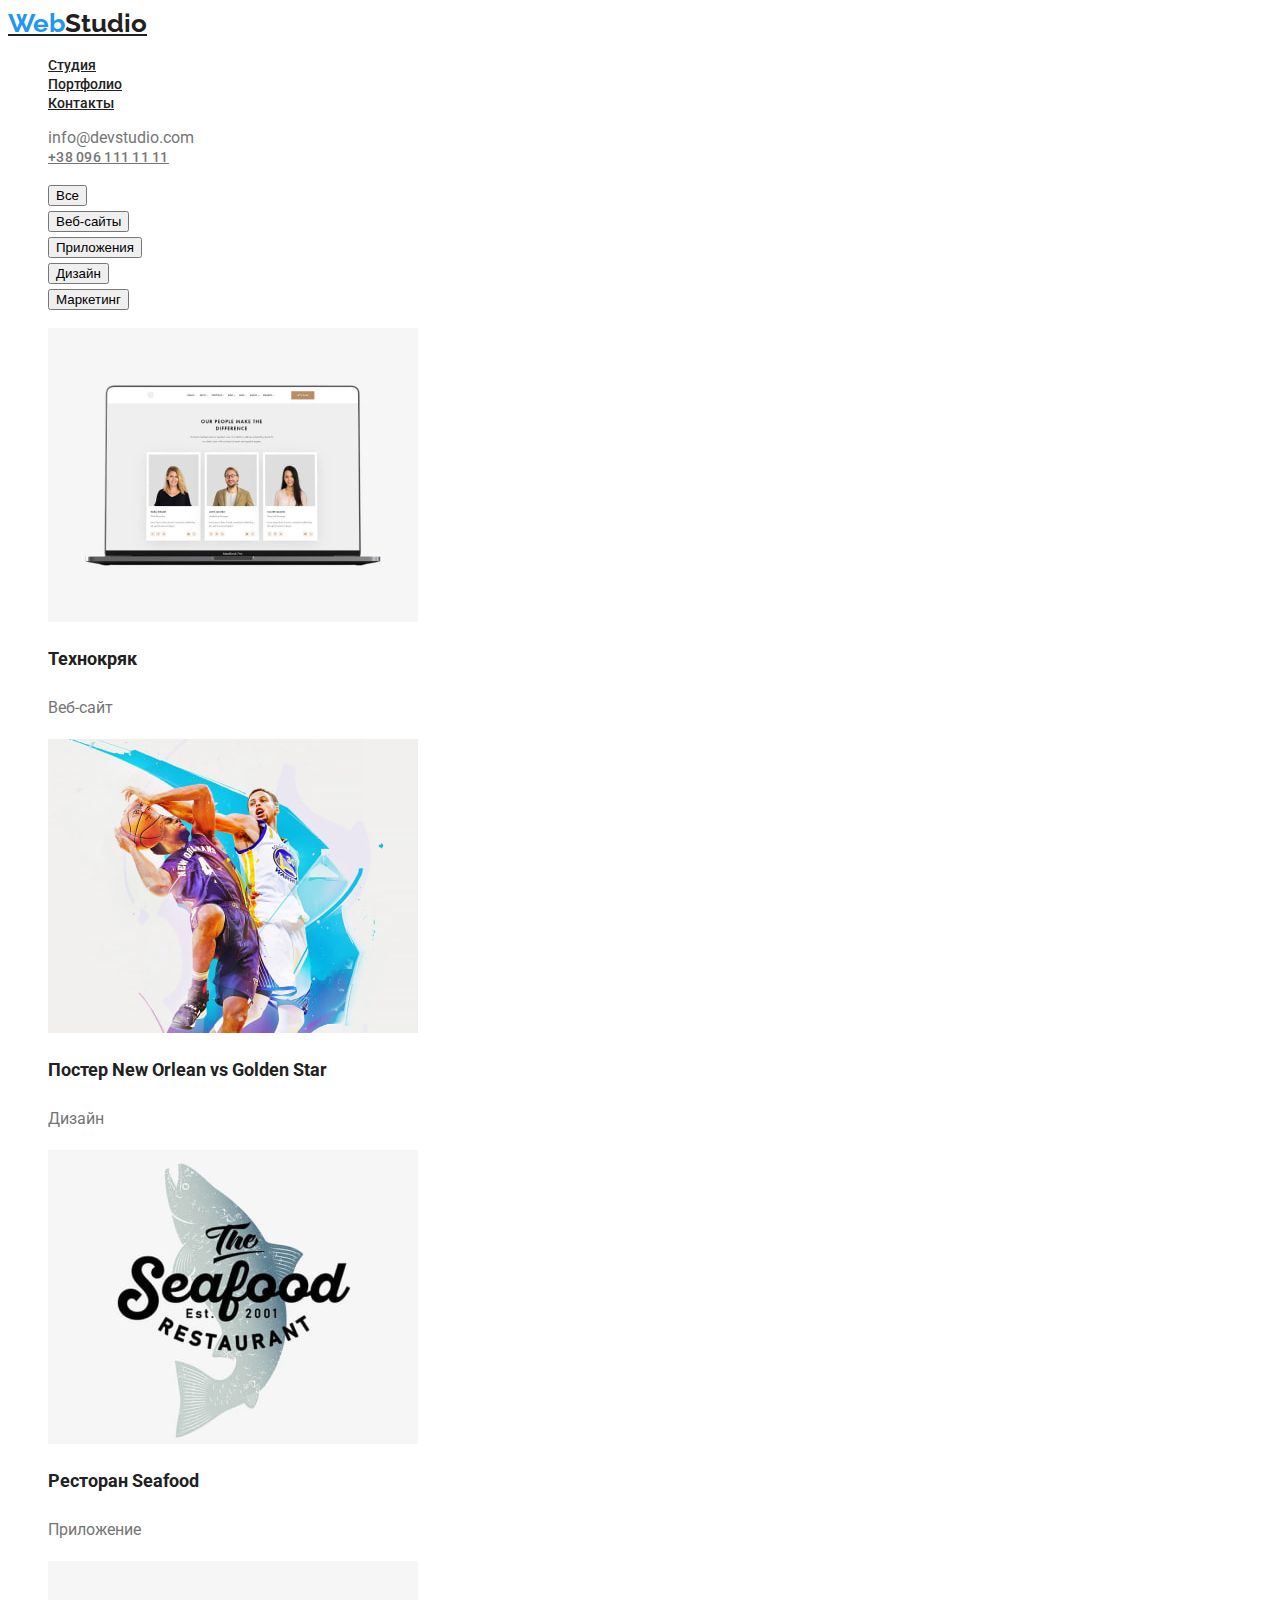
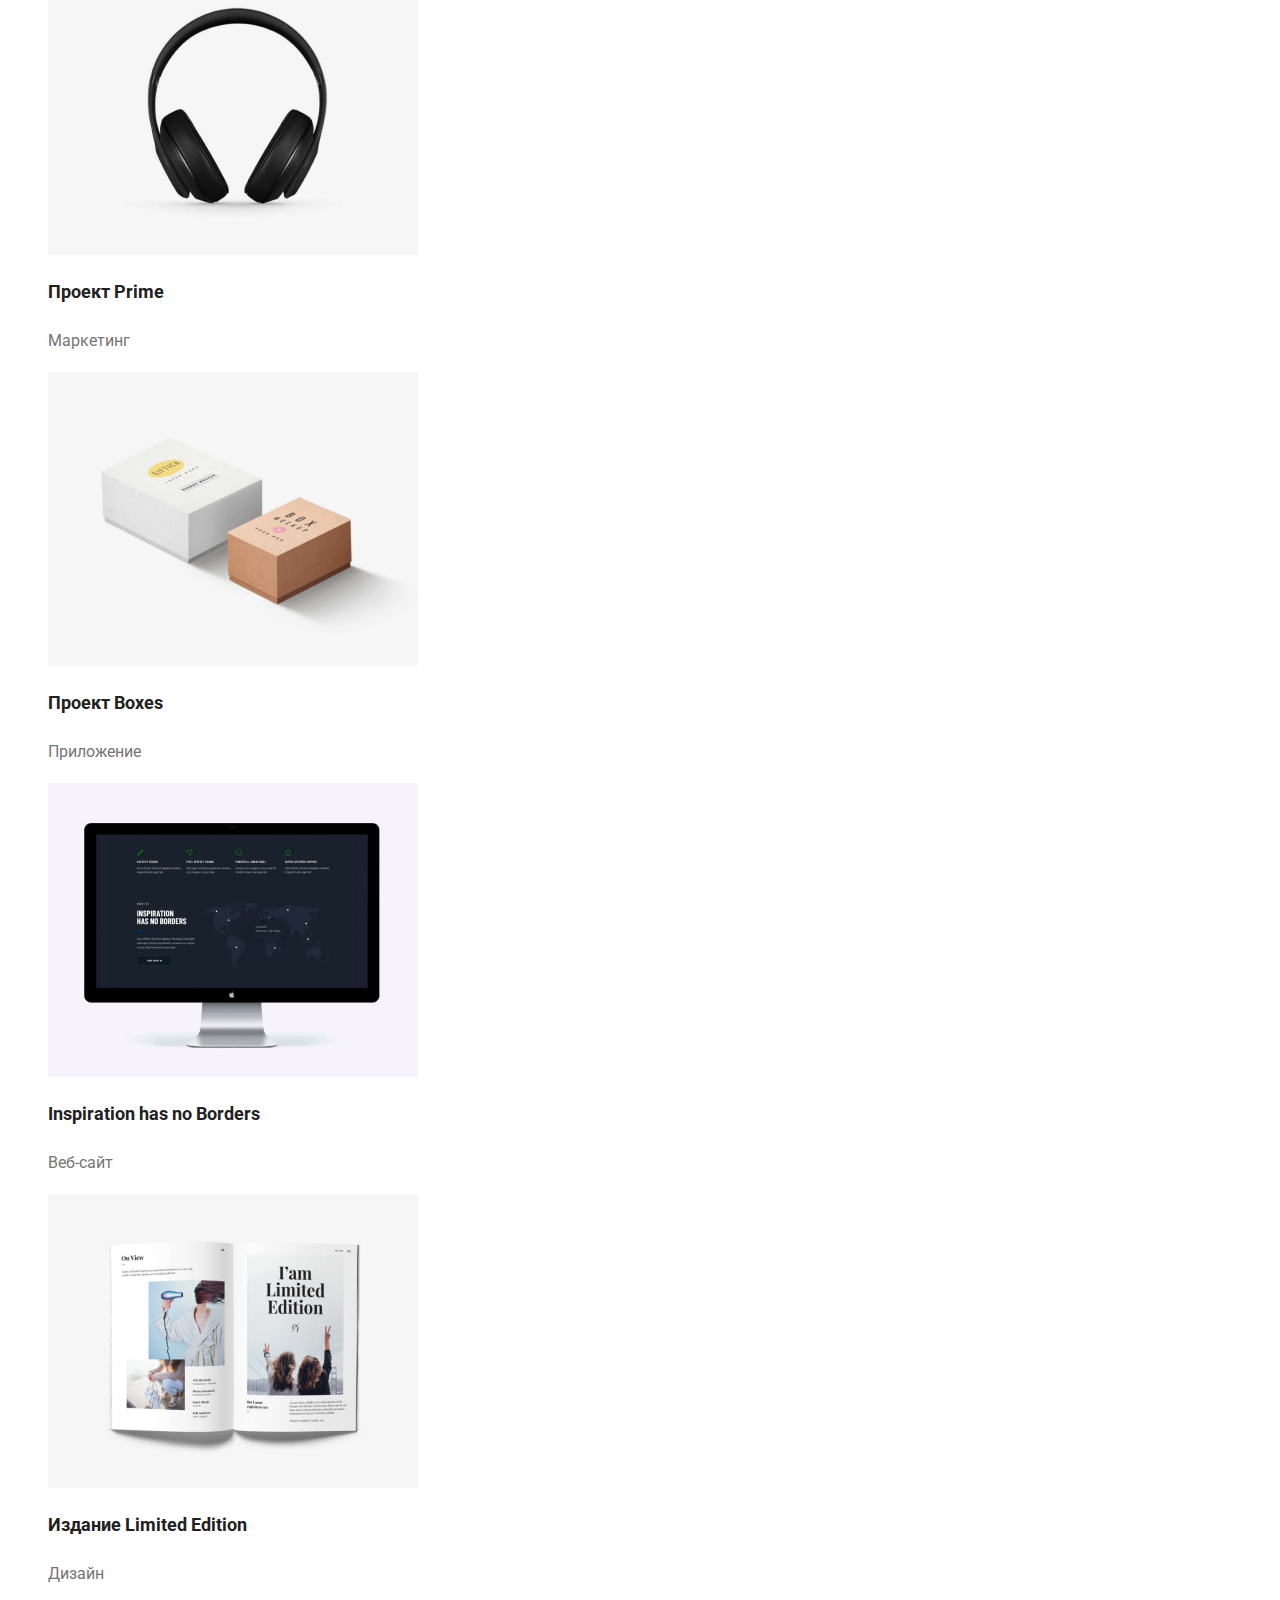
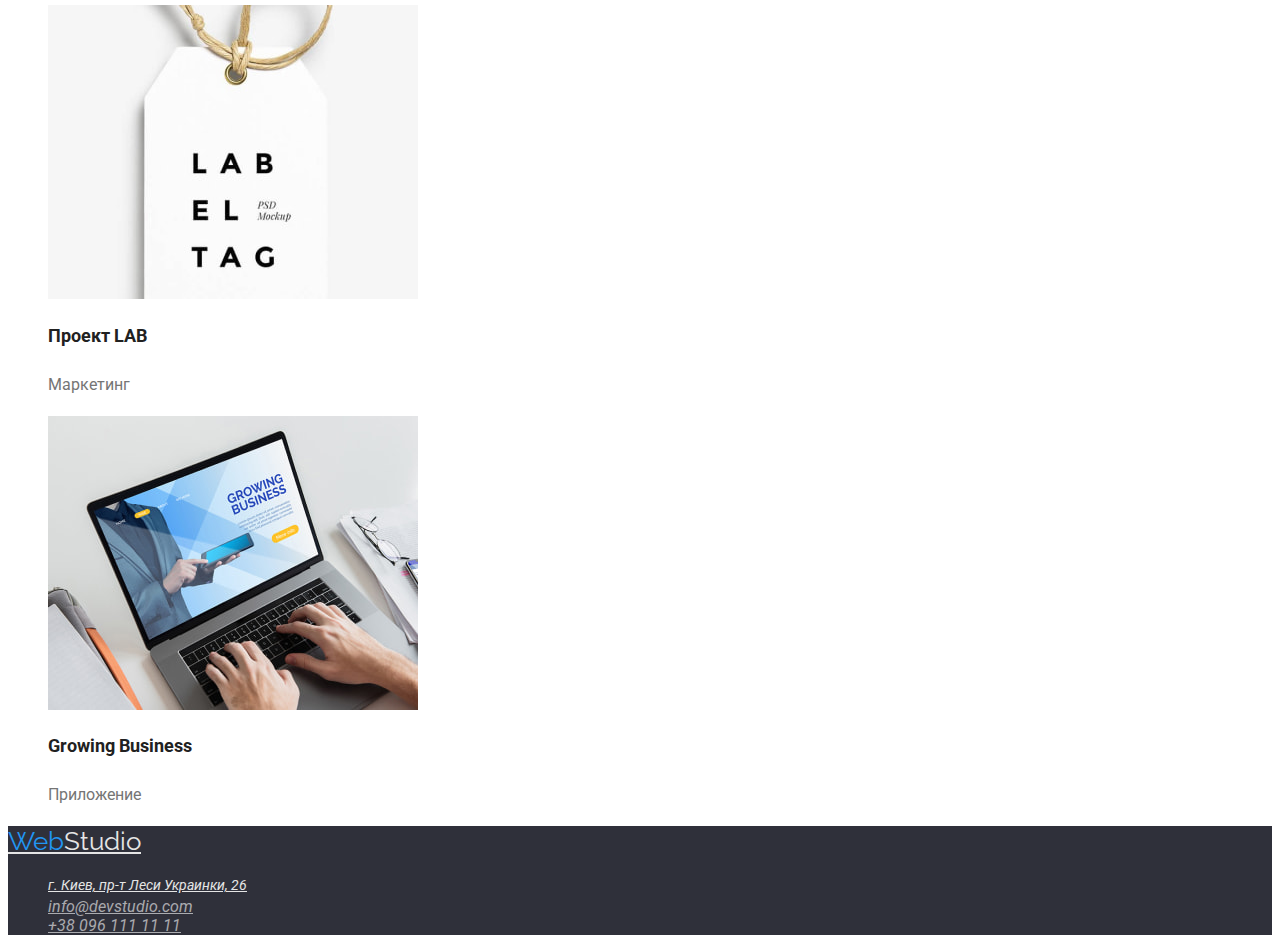
==== portfolio.html @ 23fa8088 "portfolio-colors-fonts" ====
<!DOCTYPE html>
<html lang="en">
<head>
    <meta charset="UTF-8">
    <meta http-equiv="X-UA-Compatible" content="IE=edge">
    <meta name="viewport" content="width=device-width, initial-scale=1.0">
    <title>Portfolio</title>
    <link rel="stylesheet" href="./css/styles.css" />
    <link rel="stylesheet" href="./css/common.css" />
    <link rel="preconnect" href="https://fonts.googleapis.com">
    <link rel="preconnect" href="https://fonts.gstatic.com" crossorigin>
    <link href="https://fonts.googleapis.com/css2?family=Raleway:wght@700&family=Roboto:wght@400;500;700;900&display=swap" rel="stylesheet">
</head>
<body class="page-body">
    <!-- шапка сайту -->
    <header class="page-header">
      <!-- логотип сайту -->
      <a
        href="./"
        lang="en"
        rel="noopener noreferrer"
        target="_blank"
        class="logo"
        ><span class="accent">Web</span>Studio</a
      >

      <!-- меню навігації -->
      <nav class="nav-section">
        <ul class="site-nav">
          <li><a href="./index.html" class="link current">Студия</a></li>
          <li><a href="./portfolio.html" class="link" >Портфолио</a></li>
          <li><a href="./" class="link" >Контакты</a></li>
        </ul>
      </nav>

      <ul class="auth-nav">
        <li class="e-mail"><a href="mailto:info@devstudio.com"></a>info@devstudio.com</a></li>
        <li class="telephone"><a href="tel:+380961111111">+38 096 111 11 11</a></li>
      </ul>
    </header>

    <!-- фільтр -->
    <ul class="filter-list">
        <li><button type="button" cursor="pointer" class="link">Все</button></li>
        <li><button type="button" cursor="pointer" class="link">Веб-сайты</button></li>
        <li><button type="button" cursor="pointer" class="link">Приложения</button></li>
        <li><button type="button" cursor="pointer" class="link">Дизайн</button></li>
        <li><button type="button" cursor="pointer" class="link">Маркетинг</button></li>
    </ul>


    <!-- контент -->
    <main>
<!-- логічний підзаголовок, ховаємо за допомогою атрибуту hidden -->
    <h1 hidden>Проекты</h1>
      <!-- наші проекти -->

        <ul class="all-projects">
          <li>
            <img
              src="./images/portfolio/web-site/project_1.jpg"
              alt="project_1"
              width="370"
              height="294"
            />
            <h2 class="title">Технокряк</h2>
            <p class="text">Веб-сайт</p>
          </li>
          <li>
            <img
              src="./images/portfolio/design/project_2.jpg"
              alt="project_2"
              width="370"
              height="294"
            />
            <h2 class="title">Постер New Orlean vs Golden Star</h2>
            <p class="text">Дизайн</p>
          </li>
          <li>
            <img
              src="./images/portfolio/app/project_3.jpg"
              alt="project_3"
              width="370"
              height="294"
            />
            <h2 class="title">Ресторан Seafood</h2>
            <p class="text">Приложение</p>
          </li>
          <li>
            <img
              src="./images/portfolio/marketing/project_4.jpg"
              alt="project_4"
              width="370"
              height="294"
            />
            <h2 class="title">Проект Prime</h2>
            <p class="text">Маркетинг</p>
          </li>
          <li>
            <img
              src="./images/portfolio/app/project_5.jpg"
              alt="project_5"
              width="370"
              height="294"
            />
            <h2 class="title">Проект Boxes</h2>
            <p class="text">Приложение</p>
          </li>
          <li>
            <img
              src="./images/portfolio/web-site/project_6.jpg"
              alt="project_6"
              width="370"
              height="294"
            />
            <h2 class="title">Inspiration has no Borders</h2>
            <p class="text">Веб-сайт</p>
          </li>
          <li>
            <img
              src="./images/portfolio/design/project_7.jpg"
              alt="project_7"
              width="370"
              height="294"
            />
            <h2 class="title">Издание Limited Edition</h2>
            <p class="text">Дизайн</p>
          </li>
          <li>
            <img
              src="./images/portfolio/marketing/project_8.jpg"
              alt="project_8"
              width="370"
              height="294"
            />
            <h2 class="title">Проект LAB</h2>
            <p class="text">Маркетинг</p>
          </li>
          <li>
            <img
              src="./images/portfolio/app/project_9.jpg"
              alt="project_9"
              width="370"
              height="294"
            />
            <h2 class="title">Growing Business</h2>
            <p class="text">Приложение</p>
          </li>
        </ul>
    </main>

    <!-- підвал сайту -->
    <footer class="footer-section">
        <!-- логотип сайту -->
        <a
          href="./"
          lang="en"
          rel="noopener noreferrer"
          target="_blank"
          class="Logo"
          ><span class="accent">Web</span>Studio</a
        >
        <address>
          <ul>
            <li>
              <a
                href="https://bit.ly/3pXMvUd"
                target="_blank"
                rel="noopener noreferrer"
                class="adress"
                >г. Киев, пр-т Леси Украинки, 26</a
              >
            </li>
            <li><a href="mailto:info@devstudio.com" class="link">info@devstudio.com</a></li>
            <li><a href="tel:+380961111111" class="link">+38 096 111 11 11</a></li>
          </ul>
        </address>
      </footer>
  </body>
</html>
---- css/styles.css ----
/* колір основного тексту rgba(33, 33, 33, 1); */
/* вторичний колір тексту rgba(117, 117, 117, 1); */
/* білий #E5E5E5 */
/* акцент rgba(33, 150, 243, 1);*/

:root{
    /* fonts */
--main-font: Roboto, san-serif;
--secondary-font: Raleway, san-serif;

    /* colors */
    --primary-text-color: rgba(117, 117, 117, 1);
    --title-text-color: rgba(33, 33, 33, 1);
    --accent-color: rgba(33, 150, 243, 1);
    --secondary-text-color: rgba(255, 255, 255, 1);
    --more-transparent-white-color: rgba(255, 255, 255, 0.6);
    --primary-white-color: #E5E5E5 ;
    --secondary-bg-color: rgba(47, 48, 58, 1);
}

body {
    background-color: var(--primary-white-color) ;
    color: var(--primary-text-color);
    font-family: var(--main-font);
    font-style: normal;
}

header .logo {
    color: var(--title-text-color);
    font-family: var(--secondary-font), sans-serif;
}

.accent {
    color: var(--accent-color);
}
ul {
    list-style: none;
}

/* Site-nav */

.page-header a {
    font-weight: 700;
    font-size: 26px;
    line-height: calc(31/26);
}
.site-nav a {
    color: var(--title-text-color);
}

.site-nav .link:hover,
.site-nav .link:focus {
color: var(--accent-color);
}

.site-nav .link .current:current{
    color: var(--accent-color);
}

.site-nav .link {
    font-weight: 500;
    font-size: 14px;
    line-height: calc(16/14);
}

.auth-nav a{
    color: var(--primary-text-color);
    font-weight: 500;
    font-size: 14px;
    line-height: calc (16/14);
    letter-spacing: 0.02em;
}


.auth-nav a:hover,
.auth-nav a:focus{
    color: var(--accent-color)
}

/* стилі для index.html */

/* hero */
.hero-section{
    color: var(--secondary-text-color);
    background-color: var(--secondary-bg-color);
}

.hero-button {
    color:  var(--secondary-text-color);
    background-color: var(--accent-color);
    border: none;
    font-weight: 700;
    font-size: 16px;
    line-height: calc(30/16);
}

.hero-title {
    font-family: Roboto Black, sans-serif;
    font-weight: 900;
    font-size: 44px;
    line-height: calc(60/44);
    text-align: center;
}
/* section */
.section-title{
    color: var(--title-text-color) ;
    font-weight: 700;
    font-size: 36px;
    line-height: calc (42/36);
    text-align: center;
    letter-spacing: 0.03em
}

/* features */
.feature-list .title {
    color: var(--title-text-color);
    font-weight: 700;
    font-size: 14px;
    line-height: calc (16/14);
}

.feature-list .txt {
    font-size: 14px;
    line-height: calc(24/14) ;
}

/* what-we-do */


/* our-team */
.our-team-list .title {
    color: var(--title-text-color);
    font-weight: 500;
    font-size: 16px;
    line-height: calc(19/16);
}
.out-team-list .text {
    color: var(--primary-text-color);
    font-size: 16px;
    line-height: calc(19/16);
}

/* footer */
.footer-section {
    background-color: var(--secondary-bg-color);
}
.Logo {
    color: var(--primary-white-color);
    font-family: var(--secondary-font), sans-serif;
    font-size: 26px;
    line-height: calc(31/26);
}
.Logo .accent{
    color: var(--accent-color);
}

.adress {
    color: var(--primary-white-color);
    font-size: 14px;
    line-height: calc(24/14);
}
address .link {
    color: var(--more-transparent-white-color);
}

/* стилі для portfolio.html */

/* фільтр */
.filter-list {
    color: var(--title-text-color);
    font-family: var(--main-font), sans-serif;
    font-weight: 500;
    font-size: 16px;
    line-height: calc(26/16);
}

.filter-list .link:hover,
.filter-list .link:focus{
    background-color: var(--accent-color);
    color: var(--secondary-text-color);
}

/* проекти */
.all-projects .title{
    color: var(--title-text-color);
    font-weight: 700;
    font-size: 18px;
    line-height: calc(36/18);
}
.all-projects .text{
    color: var(--primary-text-color);
    font-size: 16px;
    line-height: 30px;
}
---- css/common.css ----
/* колір основного тексту #212121;  */
/* вторичний колір тексту rgba(117, 117, 117, 1); */
/* білий #E5E5E5 */
/* акцент rgba(33, 150, 243, 1); */

:root{
    --primary-text-color: rgba(117, 117, 117, 1);
    --title-text-color: rgba(33, 33, 33, 1);
    --accent-color: rgba(33, 150, 243, 1);
    --secondary-text-color: rgba(255, 255, 255, 1);
    --more-transparent-white-color: rgba(255, 255, 255, 0.6);
    --primary-white-color: #E5E5E5 ;
    --secondary-bg-color: rgba(47, 48, 58, 1);

}

body {
    background-color: var(--primary-bg-color) ;
    color: var(--primary-text-color);
}

.logo {
    color: var(--accent-color);
}
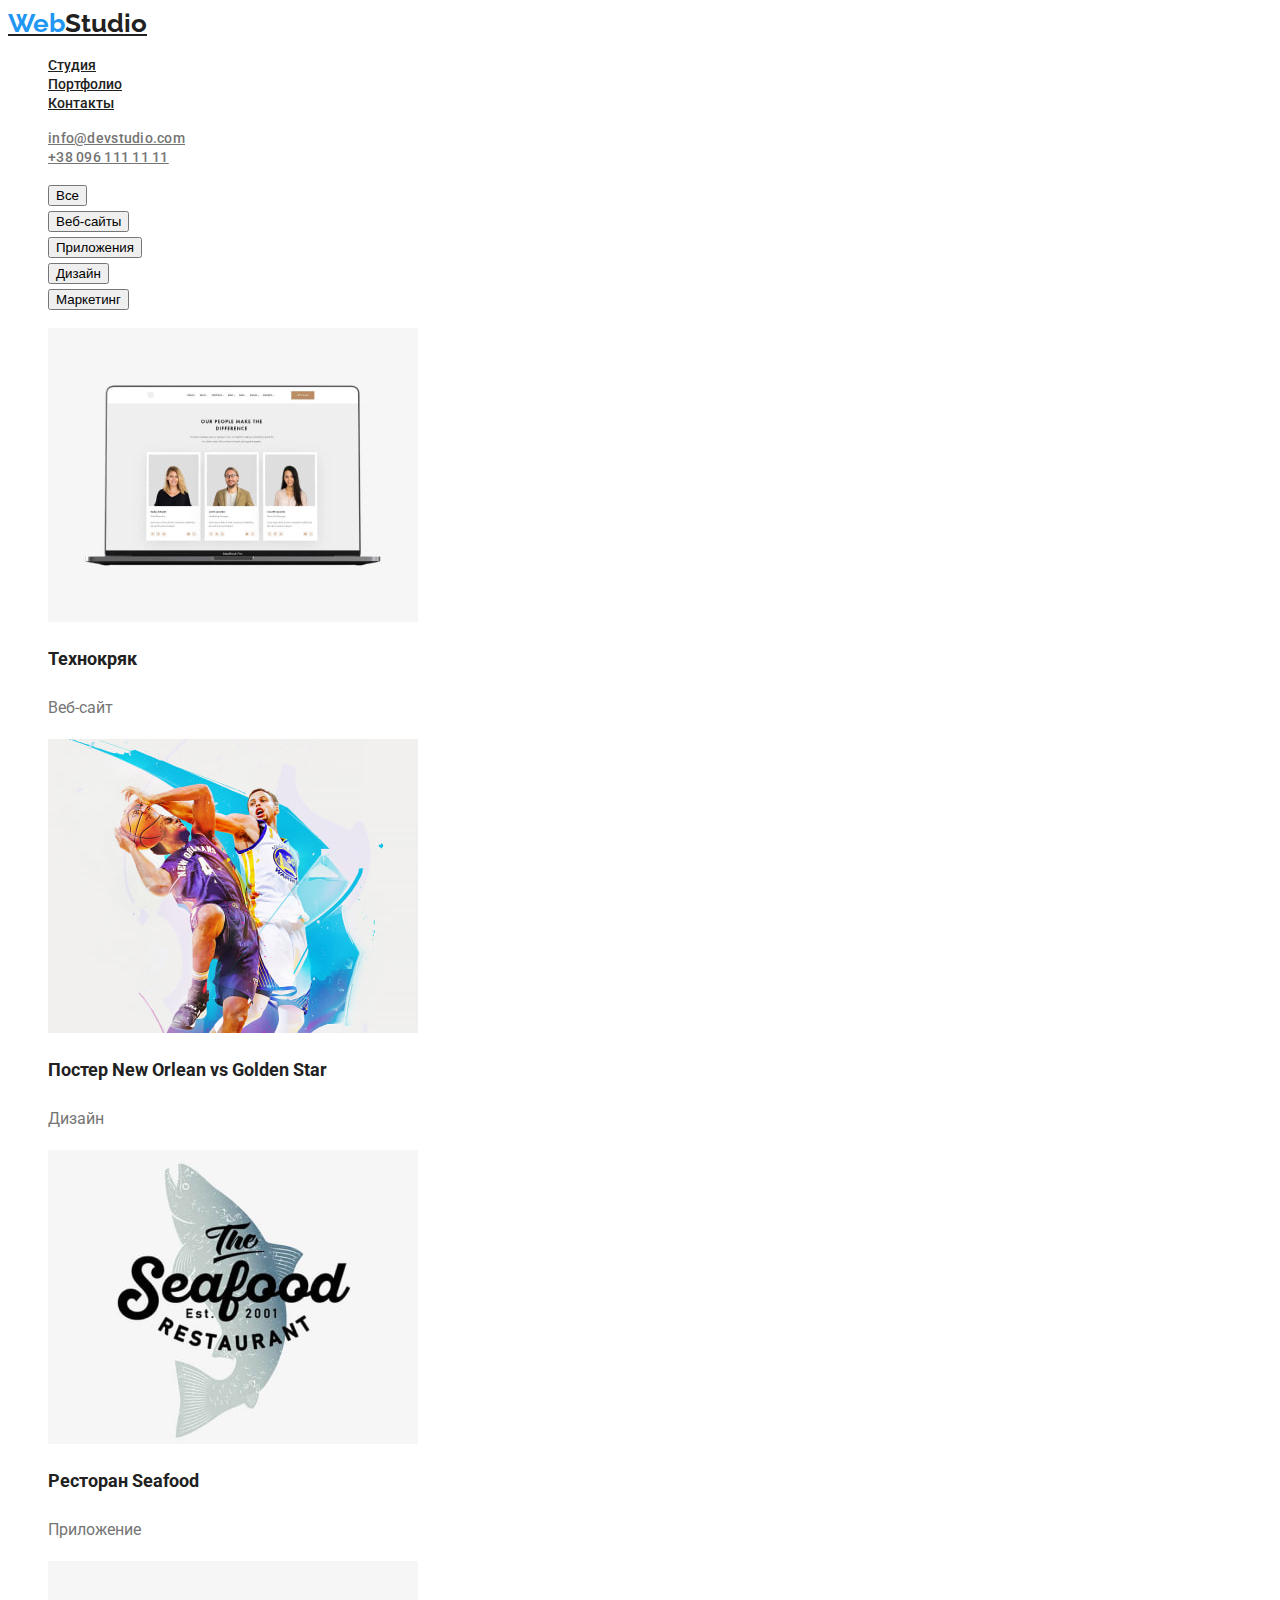
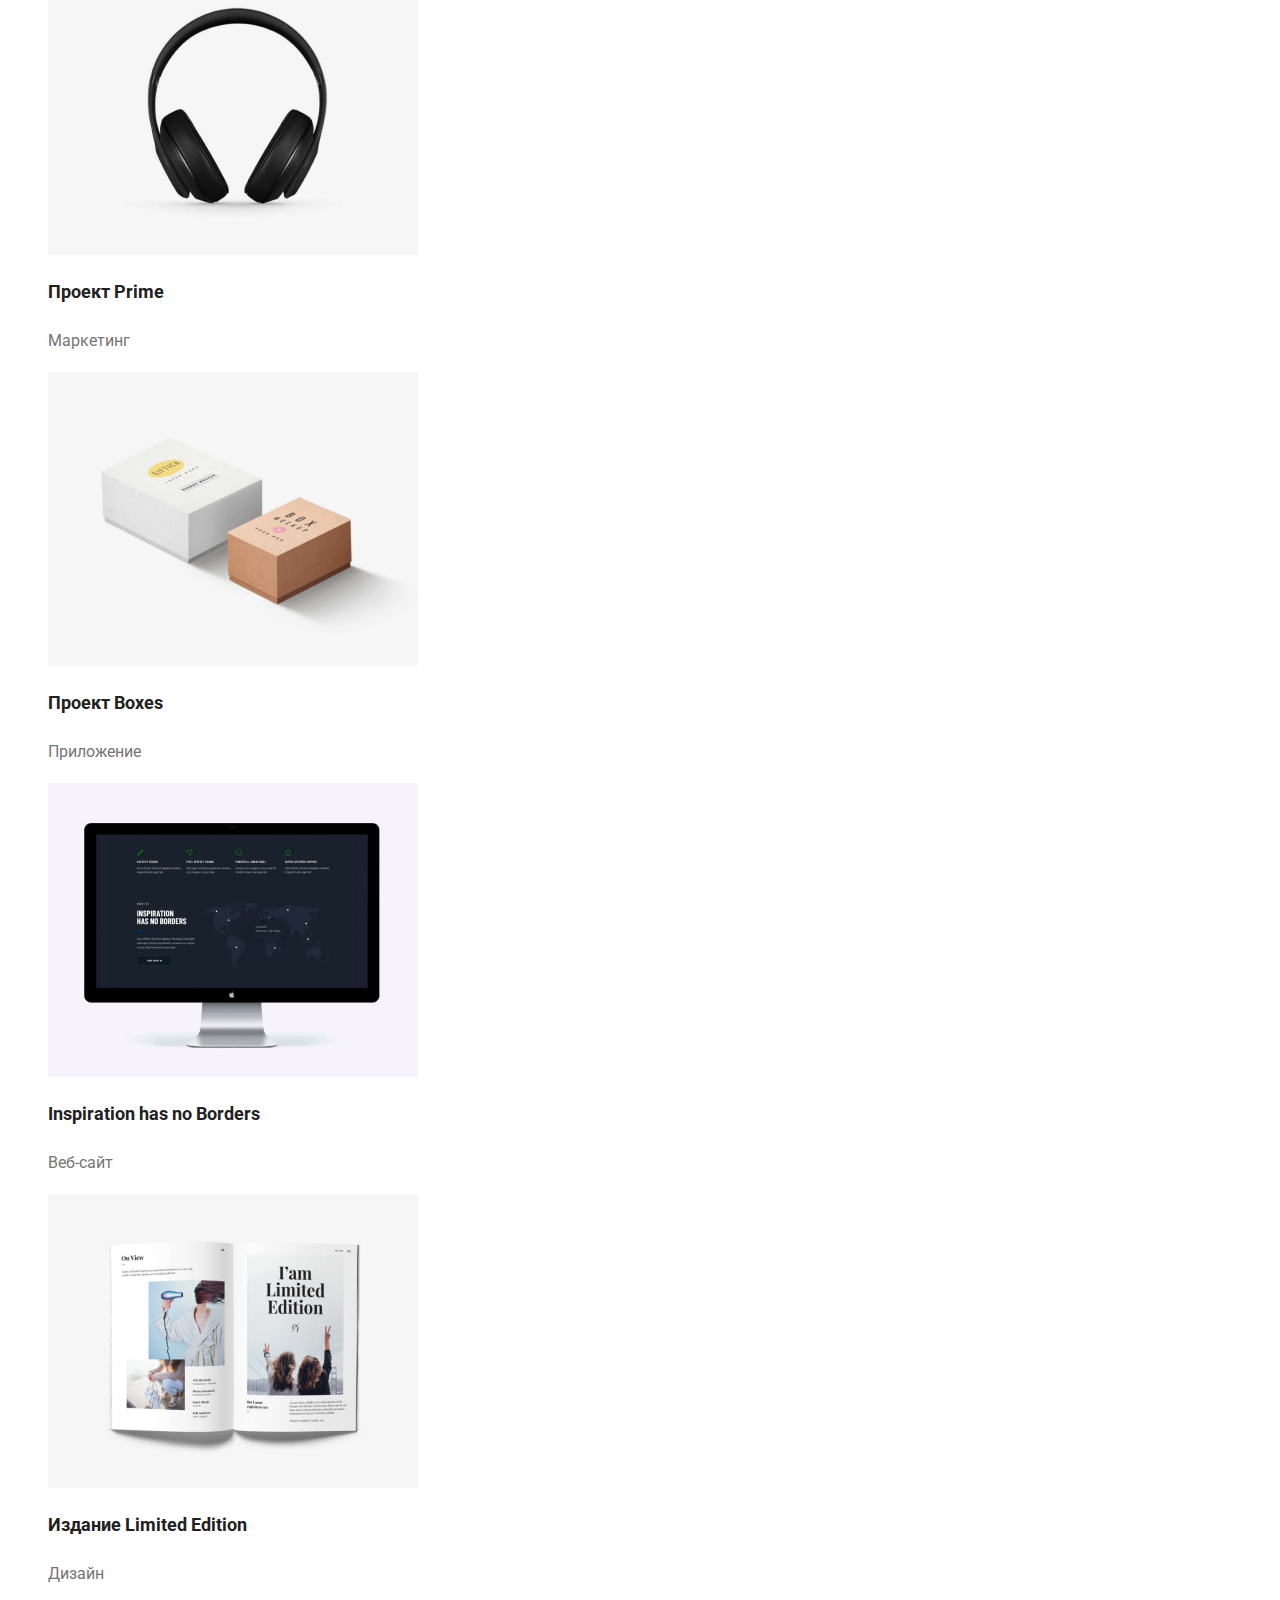
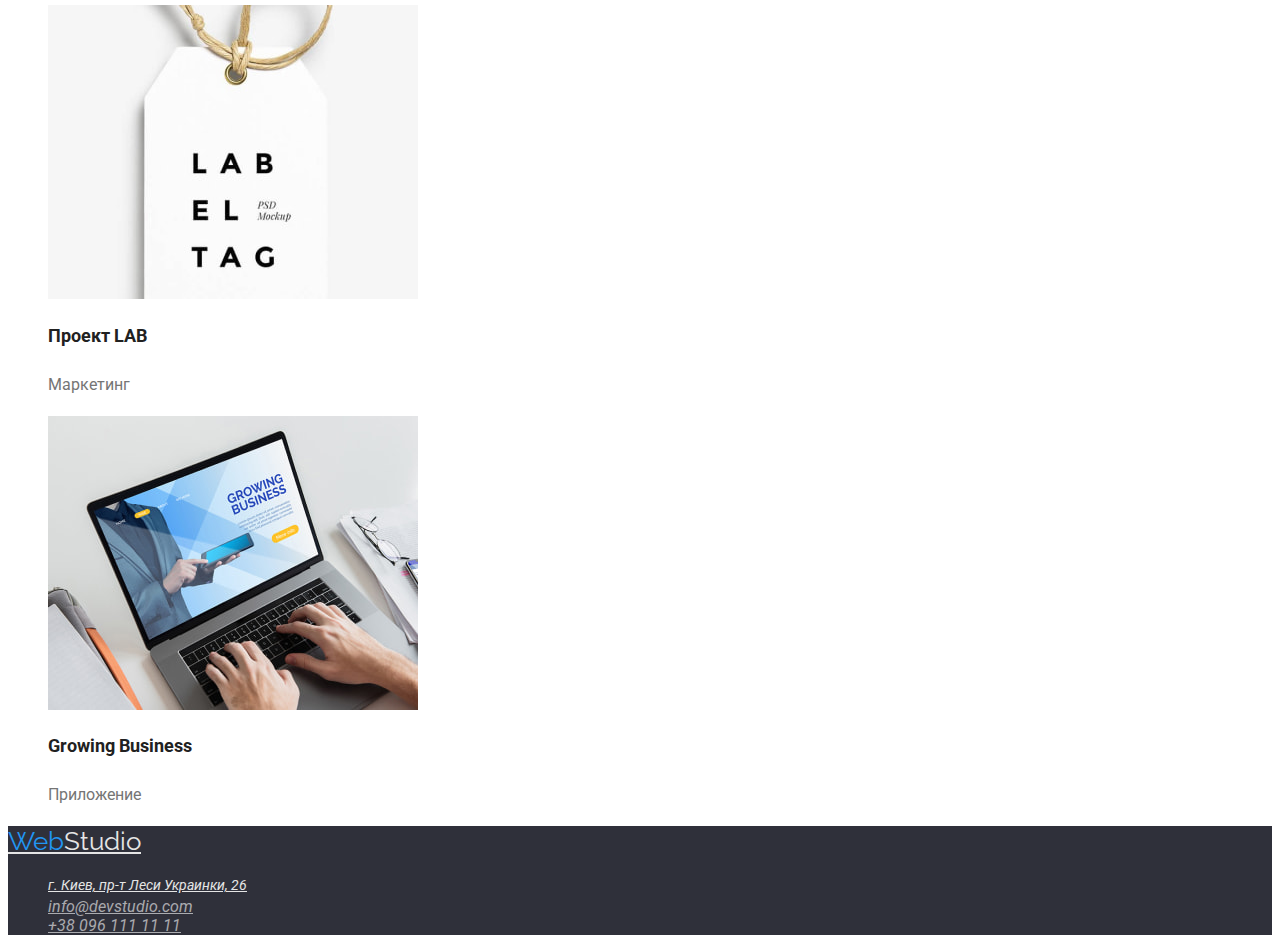
==== commit 2c558436: "fix" ====
--- a/portfolio.html
+++ b/portfolio.html
@@ -34,7 +34,7 @@
       </nav>
 
       <ul class="auth-nav">
-        <li class="e-mail"><a href="mailto:info@devstudio.com"></a>info@devstudio.com</a></li>
+        <li class="e-mail"><a href="mailto:info@devstudio.com">info@devstudio.com</a></li>
         <li class="telephone"><a href="tel:+380961111111">+38 096 111 11 11</a></li>
       </ul>
     </header>
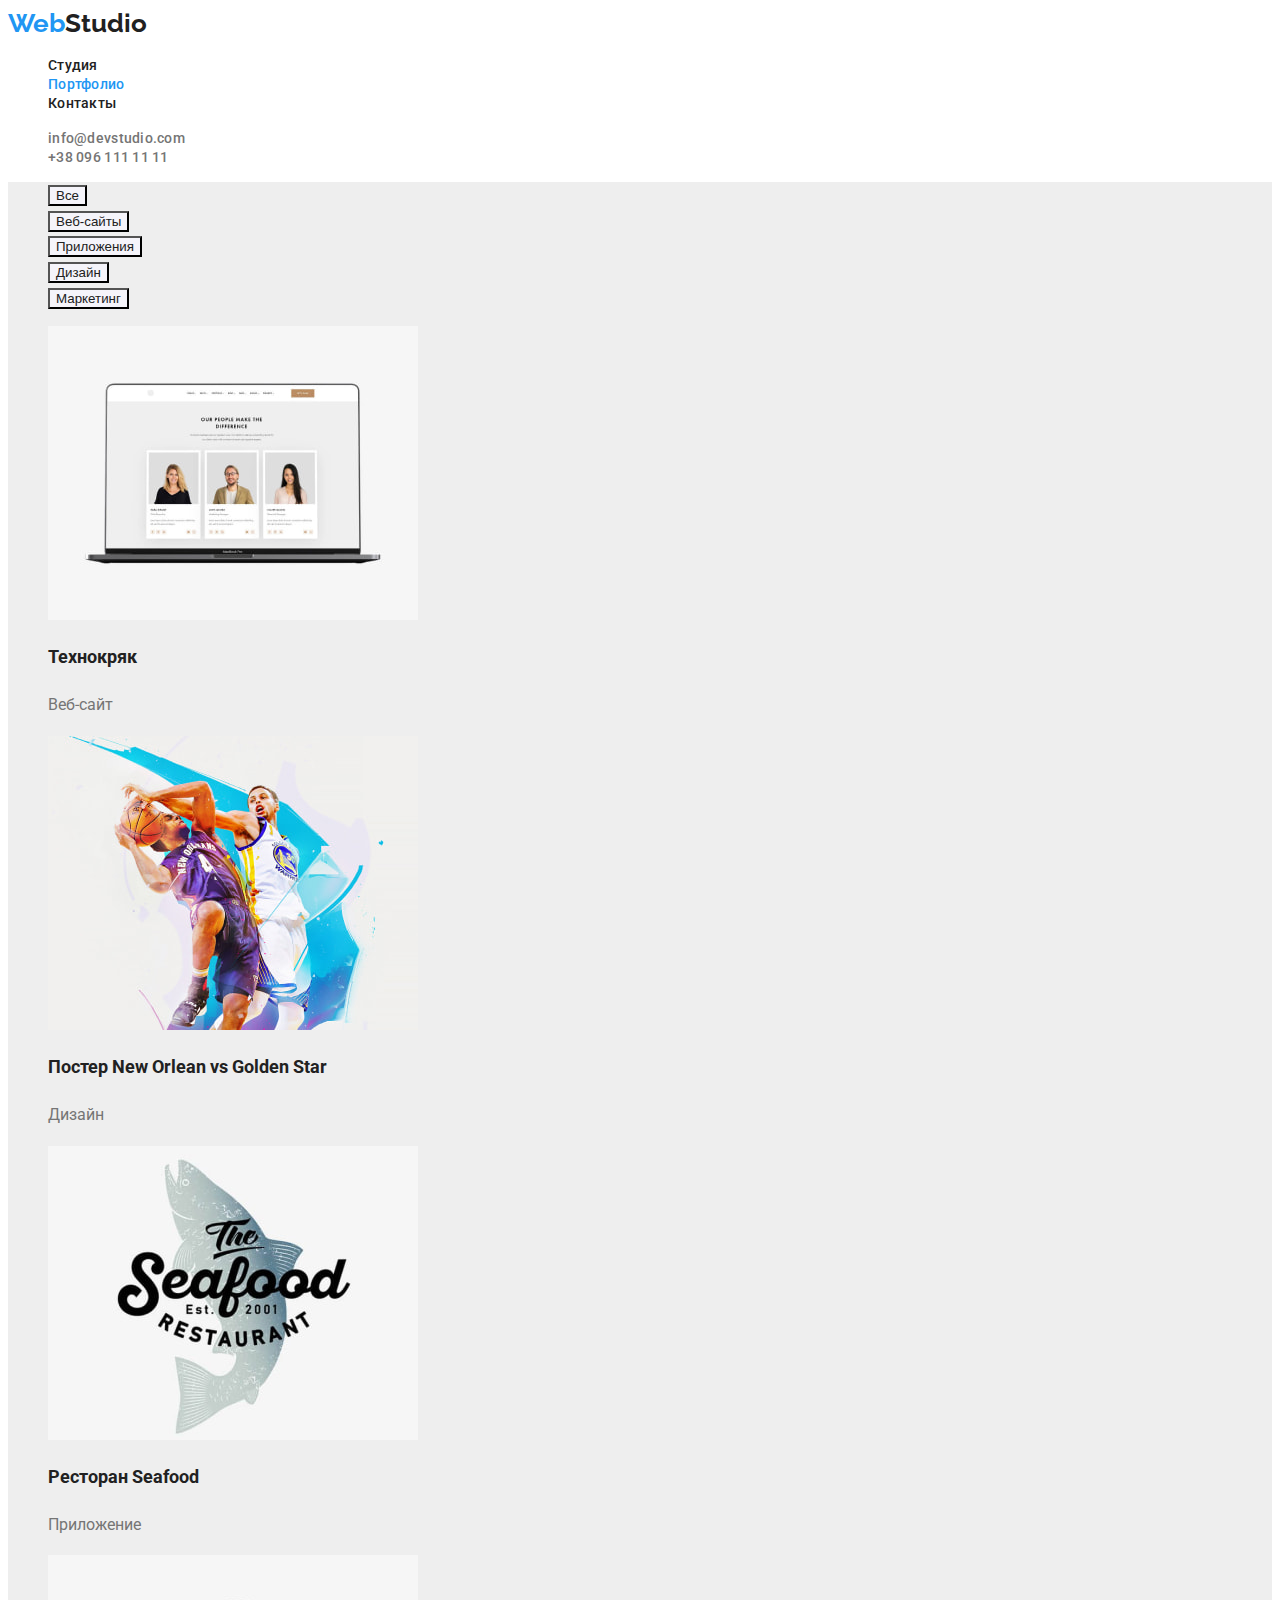
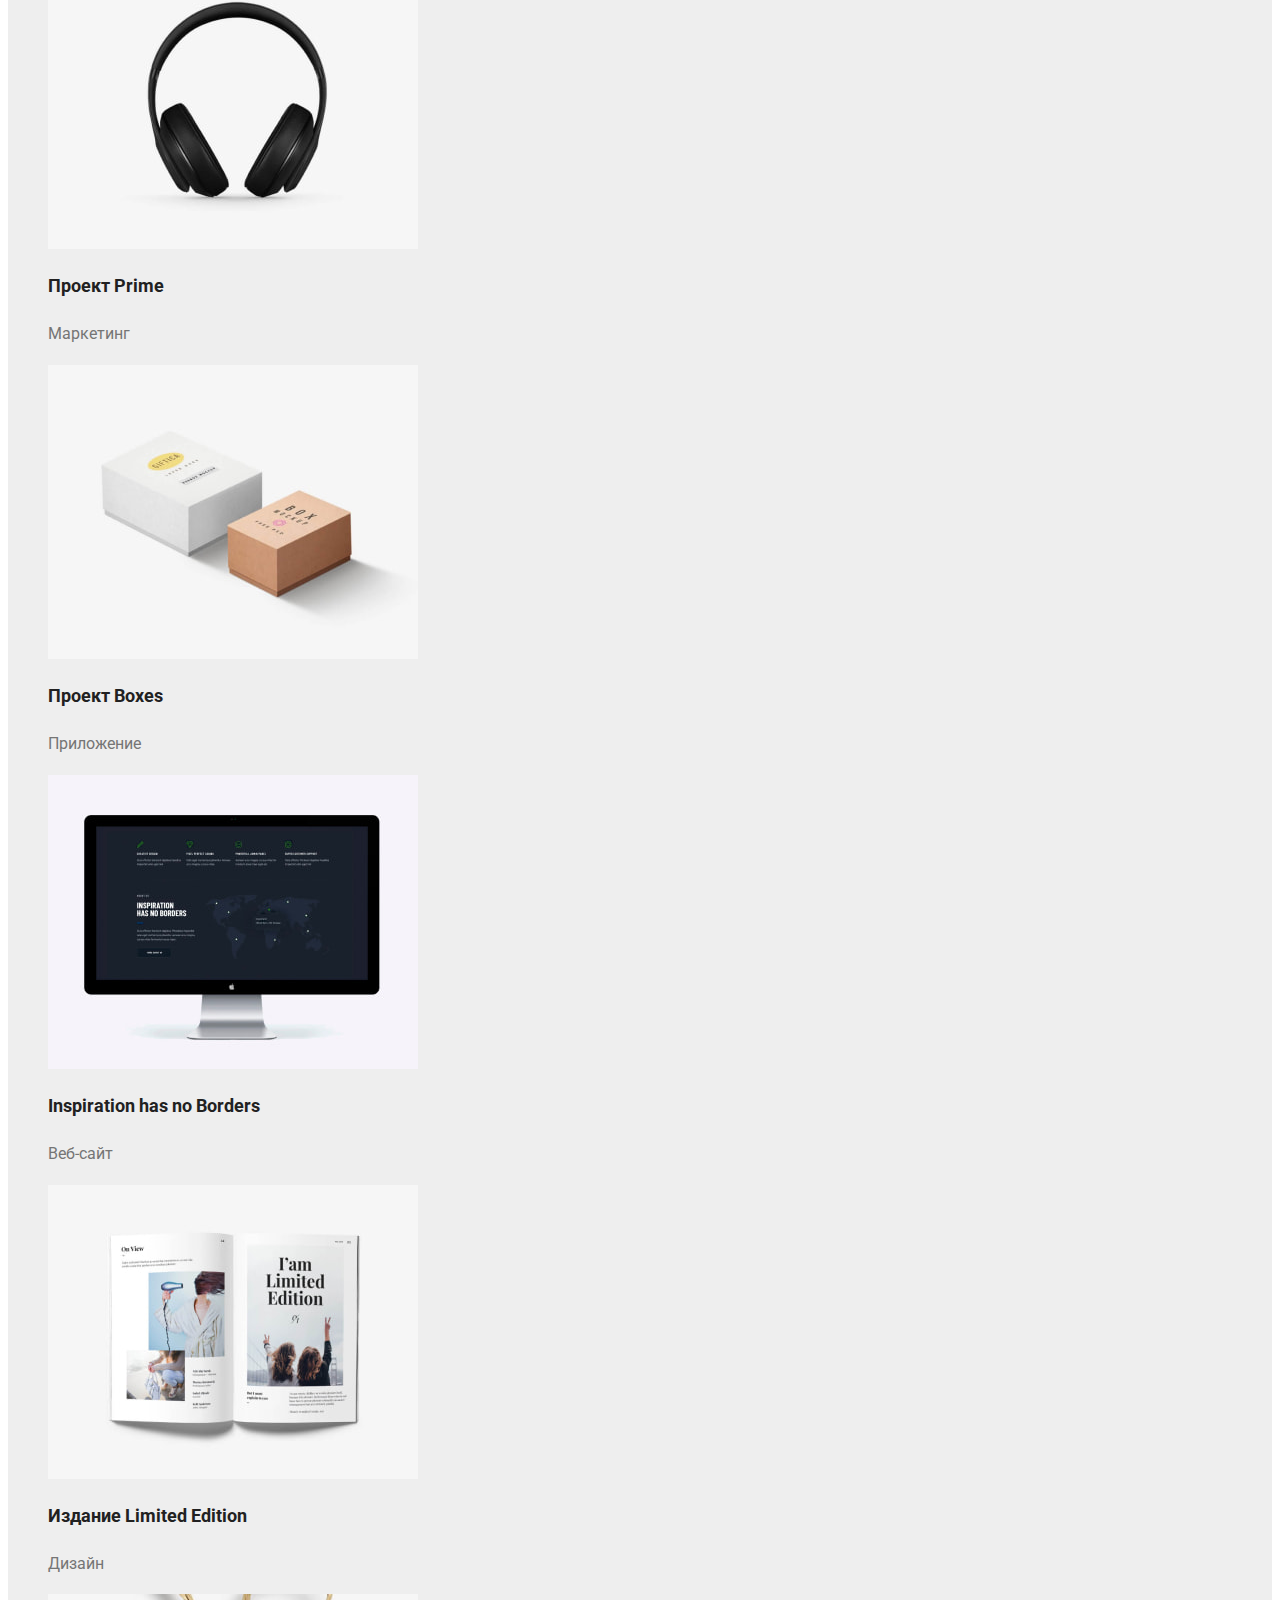
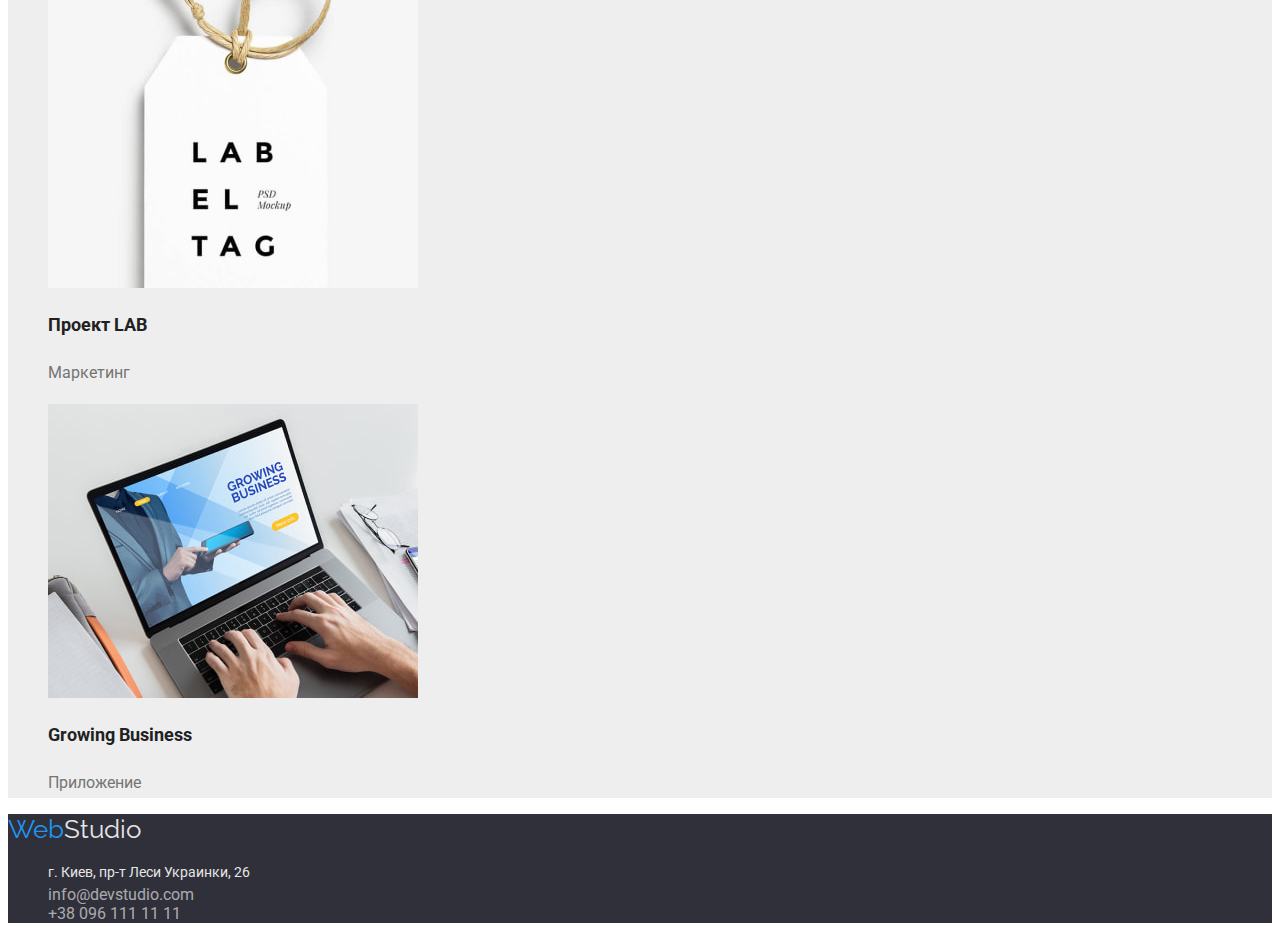
==== commit 03434318: "hw-2-fix" ====
--- a/portfolio.html
+++ b/portfolio.html
@@ -1,17 +1,20 @@
 <!DOCTYPE html>
 <html lang="en">
-<head>
-    <meta charset="UTF-8">
-    <meta http-equiv="X-UA-Compatible" content="IE=edge">
-    <meta name="viewport" content="width=device-width, initial-scale=1.0">
+  <head>
+    <meta charset="UTF-8" />
+    <meta http-equiv="X-UA-Compatible" content="IE=edge" />
+    <meta name="viewport" content="width=device-width, initial-scale=1.0" />
     <title>Portfolio</title>
     <link rel="stylesheet" href="./css/styles.css" />
     <link rel="stylesheet" href="./css/common.css" />
-    <link rel="preconnect" href="https://fonts.googleapis.com">
-    <link rel="preconnect" href="https://fonts.gstatic.com" crossorigin>
-    <link href="https://fonts.googleapis.com/css2?family=Raleway:wght@700&family=Roboto:wght@400;500;700;900&display=swap" rel="stylesheet">
-</head>
-<body class="page-body">
+    <link rel="preconnect" href="https://fonts.googleapis.com" />
+    <link rel="preconnect" href="https://fonts.gstatic.com" crossorigin />
+    <link
+      href="https://fonts.googleapis.com/css2?family=Raleway:wght@700&family=Roboto:wght@400;500;700;900&display=swap"
+      rel="stylesheet"
+    />
+  </head>
+  <body class="page-body">
     <!-- шапка сайту -->
     <header class="page-header">
       <!-- логотип сайту -->
@@ -27,33 +30,57 @@
       <!-- меню навігації -->
       <nav class="nav-section">
         <ul class="site-nav">
-          <li><a href="./index.html" class="link current">Студия</a></li>
-          <li><a href="./portfolio.html" class="link" >Портфолио</a></li>
-          <li><a href="./" class="link" >Контакты</a></li>
+          <li class="nav-link">
+            <a href="./index.html" class="link">Студия</a>
+          </li>
+          <li class="nav-link">
+            <a href="./portfolio.html" class="link current">Портфолио</a>
+          </li>
+          <li class="nav-link"><a href="./" class="link">Контакты</a></li>
         </ul>
       </nav>
 
       <ul class="auth-nav">
-        <li class="e-mail"><a href="mailto:info@devstudio.com">info@devstudio.com</a></li>
-        <li class="telephone"><a href="tel:+380961111111">+38 096 111 11 11</a></li>
+        <li class="e-mail">
+          <a href="mailto:info@devstudio.com">info@devstudio.com</a>
+        </li>
+        <li class="telephone">
+          <a href="tel:+380961111111">+38 096 111 11 11</a>
+        </li>
       </ul>
     </header>
 
-    <!-- фільтр -->
-    <ul class="filter-list">
-        <li><button type="button" cursor="pointer" class="link">Все</button></li>
-        <li><button type="button" cursor="pointer" class="link">Веб-сайты</button></li>
-        <li><button type="button" cursor="pointer" class="link">Приложения</button></li>
-        <li><button type="button" cursor="pointer" class="link">Дизайн</button></li>
-        <li><button type="button" cursor="pointer" class="link">Маркетинг</button></li>
-    </ul>
-
-
     <!-- контент -->
     <main>
-<!-- логічний підзаголовок, ховаємо за допомогою атрибуту hidden -->
-    <h1 hidden>Проекты</h1>
-      <!-- наші проекти -->
+      <section class="portfolio-section">
+        <!-- фільтр -->
+        <ul class="filter-list">
+          <li>
+            <button type="button" cursor="pointer" class="link">Все</button>
+          </li>
+          <li>
+            <button type="button" cursor="pointer" class="link">
+              Веб-сайты
+            </button>
+          </li>
+          <li>
+            <button type="button" cursor="pointer" class="link">
+              Приложения
+            </button>
+          </li>
+          <li>
+            <button type="button" cursor="pointer" class="link">Дизайн</button>
+          </li>
+          <li>
+            <button type="button" cursor="pointer" class="link">
+              Маркетинг
+            </button>
+          </li>
+        </ul>
+
+        <!-- логічний підзаголовок, ховаємо за допомогою атрибуту hidden -->
+        <h1 hidden>Проекты</h1>
+        <!-- наші проекти -->
 
         <ul class="all-projects">
           <li>
@@ -147,34 +174,41 @@
             <p class="text">Приложение</p>
           </li>
         </ul>
+      </section>
     </main>
 
     <!-- підвал сайту -->
     <footer class="footer-section">
-        <!-- логотип сайту -->
-        <a
-          href="./"
-          lang="en"
-          rel="noopener noreferrer"
-          target="_blank"
-          class="Logo"
-          ><span class="accent">Web</span>Studio</a
-        >
-        <address>
-          <ul>
-            <li>
-              <a
-                href="https://bit.ly/3pXMvUd"
-                target="_blank"
-                rel="noopener noreferrer"
-                class="adress"
-                >г. Киев, пр-т Леси Украинки, 26</a
-              >
-            </li>
-            <li><a href="mailto:info@devstudio.com" class="link">info@devstudio.com</a></li>
-            <li><a href="tel:+380961111111" class="link">+38 096 111 11 11</a></li>
-          </ul>
-        </address>
-      </footer>
+      <!-- логотип сайту -->
+      <a
+        href="./"
+        lang="en"
+        rel="noopener noreferrer"
+        target="_blank"
+        class="Logo"
+        ><span class="accent">Web</span>Studio</a
+      >
+      <address>
+        <ul>
+          <li>
+            <a
+              href="https://bit.ly/3pXMvUd"
+              target="_blank"
+              rel="noopener noreferrer"
+              class="adress"
+              >г. Киев, пр-т Леси Украинки, 26</a
+            >
+          </li>
+          <li>
+            <a href="mailto:info@devstudio.com" class="link"
+              >info@devstudio.com</a
+            >
+          </li>
+          <li>
+            <a href="tel:+380961111111" class="link">+38 096 111 11 11</a>
+          </li>
+        </ul>
+      </address>
+    </footer>
   </body>
 </html>
--- a/css/styles.css
+++ b/css/styles.css
@@ -1,6 +1,6 @@
 /* колір основного тексту rgba(33, 33, 33, 1); */
 /* вторичний колір тексту rgba(117, 117, 117, 1); */
-/* білий #E5E5E5 */
+/* білий #FFFFFF */
 /* акцент rgba(33, 150, 243, 1);*/
 
 :root{
@@ -14,8 +14,10 @@
     --accent-color: rgba(33, 150, 243, 1);
     --secondary-text-color: rgba(255, 255, 255, 1);
     --more-transparent-white-color: rgba(255, 255, 255, 0.6);
-    --primary-white-color: #E5E5E5 ;
+    --primary-white-color: #FFFFFF;
     --secondary-bg-color: rgba(47, 48, 58, 1);
+    --bg-color-team: rgba(245, 244, 250, 1) ;
+
 }
 
 body {
@@ -37,37 +39,42 @@
     list-style: none;
 }
 
+a {
+    text-decoration: none;
+}
+
 /* Site-nav */
 
-.page-header a {
+.logo {
     font-weight: 700;
     font-size: 26px;
-    line-height: calc(31/26);
-}
-.site-nav a {
-    color: var(--title-text-color);
-}
-
-.site-nav .link:hover,
-.site-nav .link:focus {
-color: var(--accent-color);
-}
-
-.site-nav .link .current:current{
-    color: var(--accent-color);
-}
-
+    line-height: 1.2;
+}
 .site-nav .link {
-    font-weight: 500;
-    font-size: 14px;
-    line-height: calc(16/14);
+    color: var(--title-text-color);
+}
+
+.nav-link .link:hover,
+.nav-link .link:focus{
+    color: var(--accent-color);
+}
+
+.site-nav .current{
+    color: var(--accent-color);
+}
+
+.nav-link .link{
+    font-weight: 500;
+    font-size: 14px;
+    line-height: 1.14;
+    letter-spacing: 0.02em;
 }
 
 .auth-nav a{
     color: var(--primary-text-color);
     font-weight: 500;
     font-size: 14px;
-    line-height: calc (16/14);
+    line-height: 1.14;
     letter-spacing: 0.02em;
 }
 
@@ -91,22 +98,32 @@
     border: none;
     font-weight: 700;
     font-size: 16px;
-    line-height: calc(30/16);
+    line-height: 1.9;
+    display: flex;
+    align-items: center;
+    text-align: center;
+    letter-spacing: 0.06em;
+}
+
+.hero-button:hover,
+.hero-button:focus{
+    background-color: rgba(24, 140, 232, 1) ;
 }
 
 .hero-title {
-    font-family: Roboto Black, sans-serif;
     font-weight: 900;
     font-size: 44px;
-    line-height: calc(60/44);
-    text-align: center;
+    line-height: 1.36;
+    text-align: center;
+    letter-spacing: 0.06em;
+    text-transform: uppercase;
 }
 /* section */
 .section-title{
     color: var(--title-text-color) ;
     font-weight: 700;
     font-size: 36px;
-    line-height: calc (42/36);
+    line-height: 1.16;
     text-align: center;
     letter-spacing: 0.03em
 }
@@ -114,30 +131,46 @@
 /* features */
 .feature-list .title {
     color: var(--title-text-color);
-    font-weight: 700;
-    font-size: 14px;
-    line-height: calc (16/14);
+    text-transform: uppercase;
+    font-weight: 700;
+    font-size: 14px;
+    line-height: 1.14;
 }
 
 .feature-list .txt {
-    font-size: 14px;
-    line-height: calc(24/14) ;
+    color: var(--primary-text-color)
+    font-size: 14px;
+    line-height: 1.7 ;
+    letter-spacing: 0.03em
 }
 
 /* what-we-do */
 
 
 /* our-team */
+.main-content-our-team-section{
+    background-color: var(--bg-color-team)
+}
+
+.our-team-list {
+    background-color: var(--secondary-text-color);
+}
+
 .our-team-list .title {
     color: var(--title-text-color);
     font-weight: 500;
     font-size: 16px;
-    line-height: calc(19/16);
-}
-.out-team-list .text {
-    color: var(--primary-text-color);
-    font-size: 16px;
-    line-height: calc(19/16);
+    line-height: 1.2;
+    text-align: center;
+    letter-spacing: 0.03em;
+}
+.our-team-list .text {
+    color: var(--primary-text-color);
+
+    font-size: 16px;
+    line-height: 1.2;
+    text-align: center;
+    letter-spacing: 0.03em;
 }
 
 /* footer */
@@ -148,7 +181,7 @@
     color: var(--primary-white-color);
     font-family: var(--secondary-font), sans-serif;
     font-size: 26px;
-    line-height: calc(31/26);
+    line-height: 1.2;
 }
 .Logo .accent{
     color: var(--accent-color);
@@ -157,21 +190,36 @@
 .adress {
     color: var(--primary-white-color);
     font-size: 14px;
-    line-height: calc(24/14);
-}
+    line-height: 1.7;
+}
+
+address {
+    font-style: normal;
+}
+
 address .link {
     color: var(--more-transparent-white-color);
 }
 
 /* стилі для portfolio.html */
 
+.portfolio-section {
+    background-color: rgba(238, 238, 238, 1);
+}
+
 /* фільтр */
 .filter-list {
     color: var(--title-text-color);
+
     font-family: var(--main-font), sans-serif;
     font-weight: 500;
     font-size: 16px;
-    line-height: calc(26/16);
+    line-height: 1.6;
+}
+
+.filter-list .link{
+    color: var(--title-text-color);
+    background-color: var(--bg-color-team);
 }
 
 .filter-list .link:hover,
@@ -181,14 +229,19 @@
 }
 
 /* проекти */
+
+.all-projects {
+    background-color: rgba(238, 238, 238, 1);
+}
+
 .all-projects .title{
     color: var(--title-text-color);
     font-weight: 700;
     font-size: 18px;
-    line-height: calc(36/18);
+    line-height: 2;
 }
 .all-projects .text{
     color: var(--primary-text-color);
     font-size: 16px;
-    line-height: 30px;
+    line-height: 1.8;
 }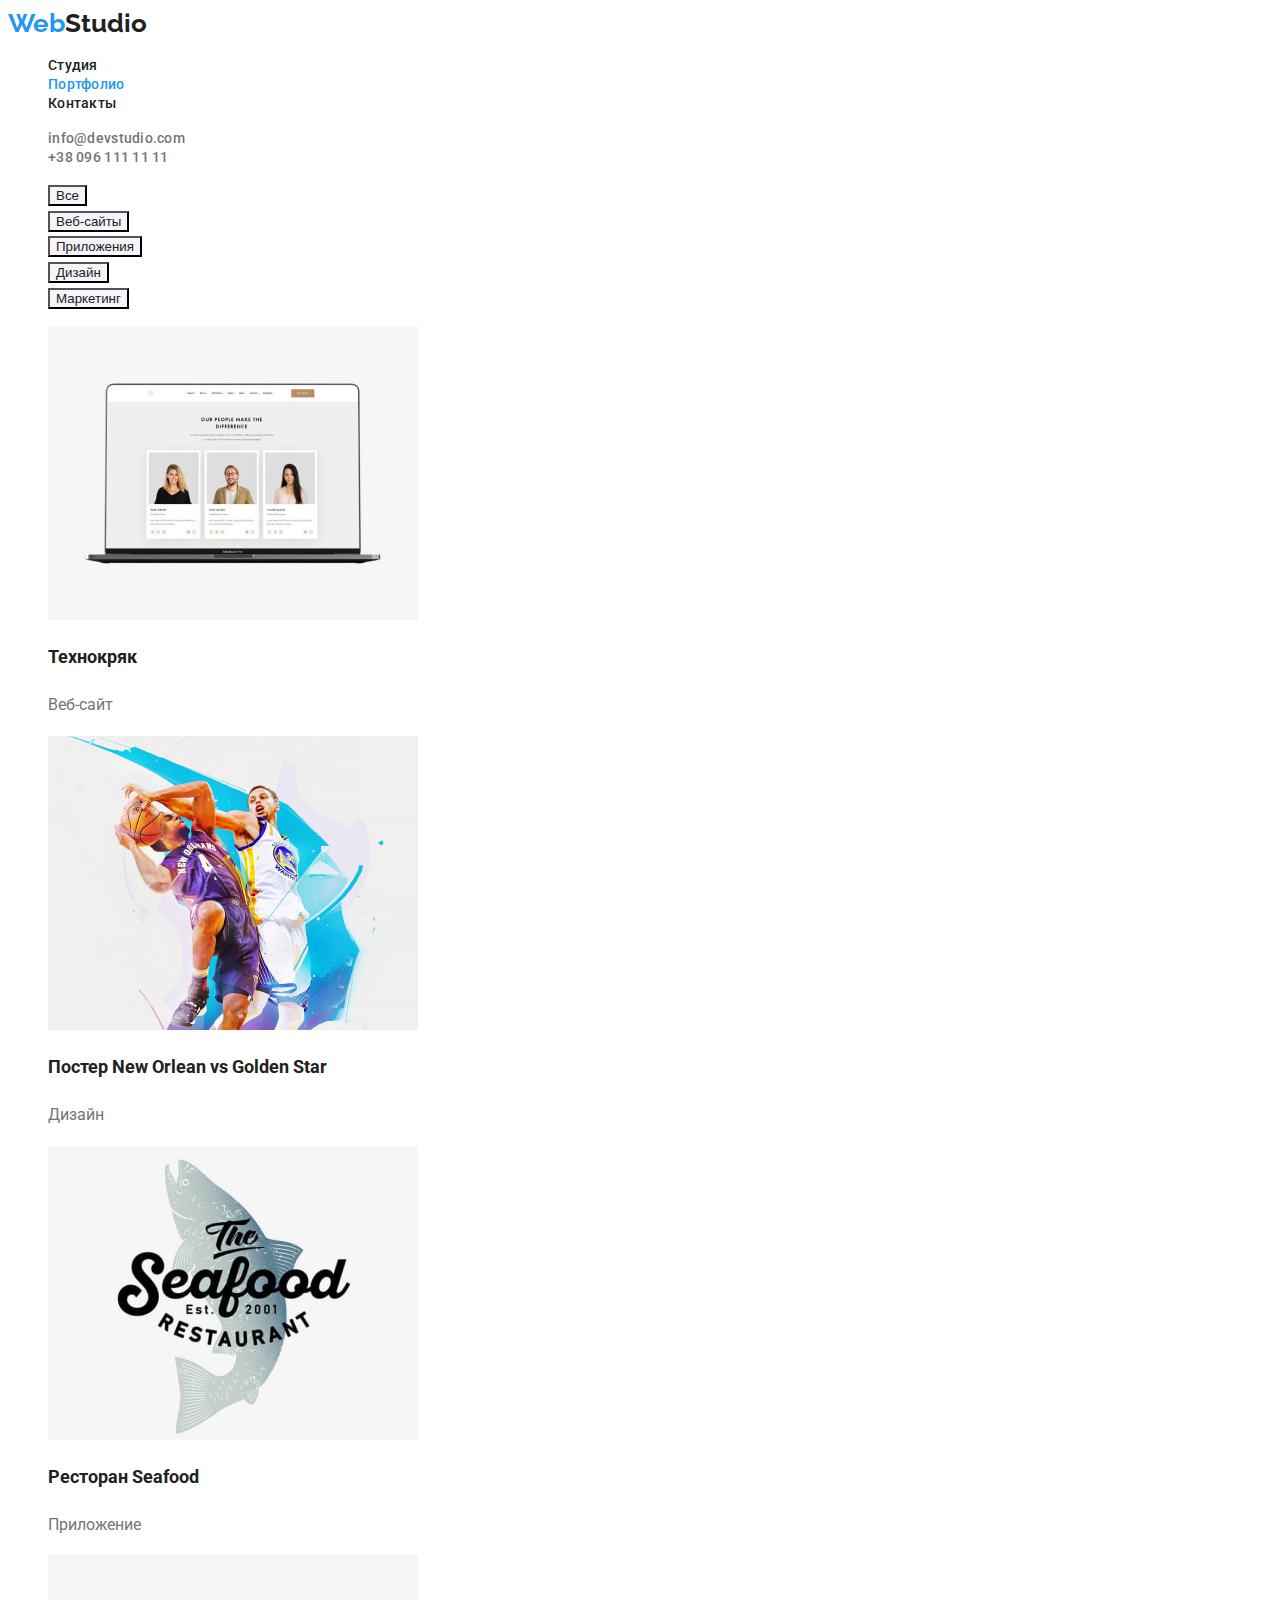
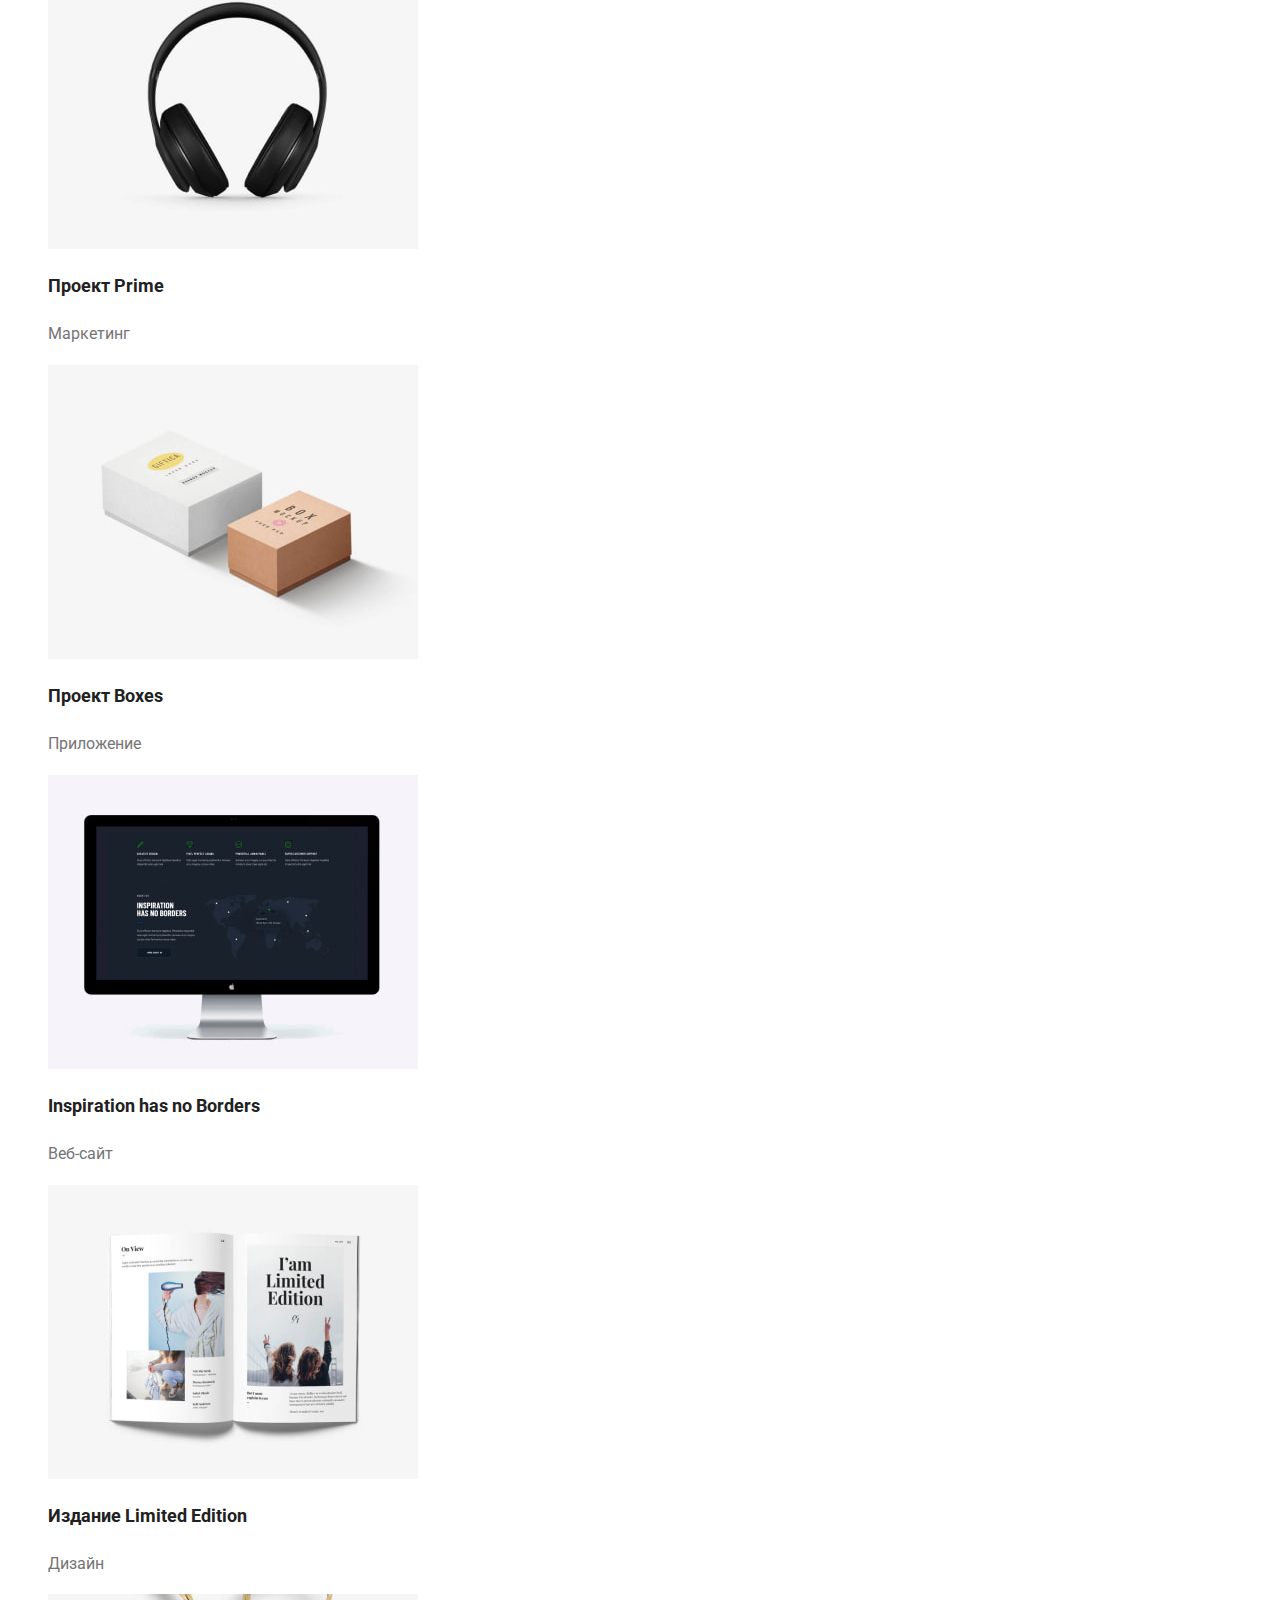
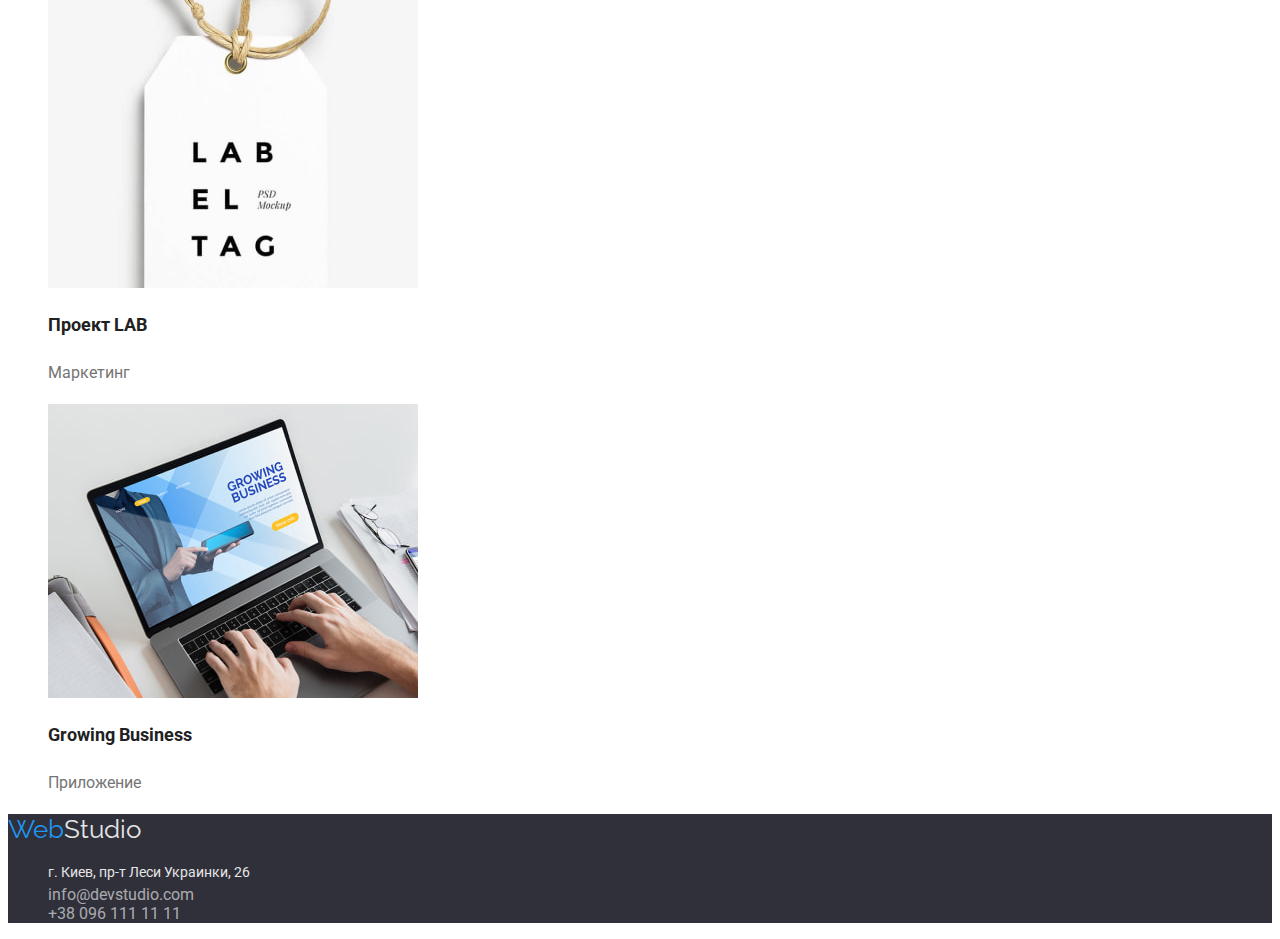
==== commit 9aa1cbde: "alllllll-fix" ====
--- a/portfolio.html
+++ b/portfolio.html
@@ -83,95 +83,107 @@
         <!-- наші проекти -->
 
         <ul class="all-projects">
-          <li>
-            <img
-              src="./images/portfolio/web-site/project_1.jpg"
-              alt="project_1"
-              width="370"
-              height="294"
-            />
-            <h2 class="title">Технокряк</h2>
-            <p class="text">Веб-сайт</p>
-          </li>
-          <li>
-            <img
-              src="./images/portfolio/design/project_2.jpg"
-              alt="project_2"
-              width="370"
-              height="294"
-            />
-            <h2 class="title">Постер New Orlean vs Golden Star</h2>
-            <p class="text">Дизайн</p>
-          </li>
-          <li>
-            <img
-              src="./images/portfolio/app/project_3.jpg"
-              alt="project_3"
-              width="370"
-              height="294"
-            />
-            <h2 class="title">Ресторан Seafood</h2>
-            <p class="text">Приложение</p>
-          </li>
-          <li>
-            <img
-              src="./images/portfolio/marketing/project_4.jpg"
-              alt="project_4"
-              width="370"
-              height="294"
-            />
-            <h2 class="title">Проект Prime</h2>
-            <p class="text">Маркетинг</p>
-          </li>
-          <li>
-            <img
-              src="./images/portfolio/app/project_5.jpg"
-              alt="project_5"
-              width="370"
-              height="294"
-            />
-            <h2 class="title">Проект Boxes</h2>
-            <p class="text">Приложение</p>
-          </li>
-          <li>
-            <img
-              src="./images/portfolio/web-site/project_6.jpg"
-              alt="project_6"
-              width="370"
-              height="294"
-            />
-            <h2 class="title">Inspiration has no Borders</h2>
-            <p class="text">Веб-сайт</p>
-          </li>
-          <li>
-            <img
-              src="./images/portfolio/design/project_7.jpg"
-              alt="project_7"
-              width="370"
-              height="294"
-            />
-            <h2 class="title">Издание Limited Edition</h2>
-            <p class="text">Дизайн</p>
-          </li>
-          <li>
-            <img
-              src="./images/portfolio/marketing/project_8.jpg"
-              alt="project_8"
-              width="370"
-              height="294"
-            />
-            <h2 class="title">Проект LAB</h2>
-            <p class="text">Маркетинг</p>
-          </li>
-          <li>
-            <img
-              src="./images/portfolio/app/project_9.jpg"
-              alt="project_9"
-              width="370"
-              height="294"
-            />
-            <h2 class="title">Growing Business</h2>
-            <p class="text">Приложение</p>
+          <li class="project">
+            <a href="./">
+              <img
+                src="./images/portfolio/web-site/project_1.jpg"
+                alt="project_1"
+                width="370"
+                height="294"
+              />
+            </a>
+            <a href="./"> <h2 class="title">Технокряк</h2></a>
+            <a href="./"><p class="text">Веб-сайт</p></a>
+          </li>
+          <li class="project">
+            <a href="./">
+              <img
+                src="./images/portfolio/design/project_2.jpg"
+                alt="project_2"
+                width="370"
+                height="294"
+            /></a>
+            <a href="./">
+              <h2 class="title">Постер New Orlean vs Golden Star</h2></a
+            >
+            <a href="./"> <p class="text">Дизайн</p></a>
+          </li>
+          <li class="project">
+            <a href="./"
+              ><img
+                src="./images/portfolio/app/project_3.jpg"
+                alt="project_3"
+                width="370"
+                height="294"
+            /></a>
+            <a href="./"> <h2 class="title">Ресторан Seafood</h2></a>
+            <a href="./"> <p class="text">Приложение</p></a>
+          </li>
+          <li class="project">
+            <a href="./">
+              <img
+                src="./images/portfolio/marketing/project_4.jpg"
+                alt="project_4"
+                width="370"
+                height="294"
+            /></a>
+            <a href="./"> <h2 class="title">Проект Prime</h2></a>
+            <a href="./"> <p class="text">Маркетинг</p></a>
+          </li>
+          <li class="project">
+            <a href="./">
+              <img
+                src="./images/portfolio/app/project_5.jpg"
+                alt="project_5"
+                width="370"
+                height="294"
+            /></a>
+            <a href="./"> <h2 class="title">Проект Boxes</h2></a>
+            <a href="./"> <p class="text">Приложение</p></a>
+          </li>
+          <li class="project">
+            <a href="./"
+              ><img
+                src="./images/portfolio/web-site/project_6.jpg"
+                alt="project_6"
+                width="370"
+                height="294"
+            /></a>
+            <a href="./"><h2 class="title">Inspiration has no Borders</h2></a>
+            <a href="./"><p class="text">Веб-сайт</p></a>
+          </li>
+          <li class="project">
+            <a href="./"
+              ><img
+                src="./images/portfolio/design/project_7.jpg"
+                alt="project_7"
+                width="370"
+                height="294"
+            /></a>
+            <a href="./"><h2 class="title">Издание Limited Edition</h2></a>
+            <a href="./"><p class="text">Дизайн</p></a>
+          </li>
+          <li class="project">
+            <a href="./"
+              ><img
+                src="./images/portfolio/marketing/project_8.jpg"
+                alt="project_8"
+                width="370"
+                height="294"
+            /></a>
+            <a href="./"><h2 class="title">Проект LAB</h2></a>
+            <a href="./"><p class="text">Маркетинг</p></a>
+          </li>
+          <li class="project">
+            <a href="./"
+              ><img
+                src="./images/portfolio/app/project_9.jpg"
+                alt="project_9"
+                width="370"
+                height="294"
+            /></a>
+            <a href="./"><h2 class="title">Growing Business</h2></a>
+            <a href="./"><p class="text">Приложение</p></a>
           </li>
         </ul>
       </section>
--- a/css/styles.css
+++ b/css/styles.css
@@ -152,7 +152,7 @@
     background-color: var(--bg-color-team)
 }
 
-.our-team-list {
+.team-card {
     background-color: var(--secondary-text-color);
 }
 
@@ -203,14 +203,10 @@
 
 /* стилі для portfolio.html */
 
-.portfolio-section {
-    background-color: rgba(238, 238, 238, 1);
-}
 
 /* фільтр */
 .filter-list {
     color: var(--title-text-color);
-
     font-family: var(--main-font), sans-serif;
     font-weight: 500;
     font-size: 16px;
@@ -228,11 +224,8 @@
     color: var(--secondary-text-color);
 }
 
+
 /* проекти */
-
-.all-projects {
-    background-color: rgba(238, 238, 238, 1);
-}
 
 .all-projects .title{
     color: var(--title-text-color);
